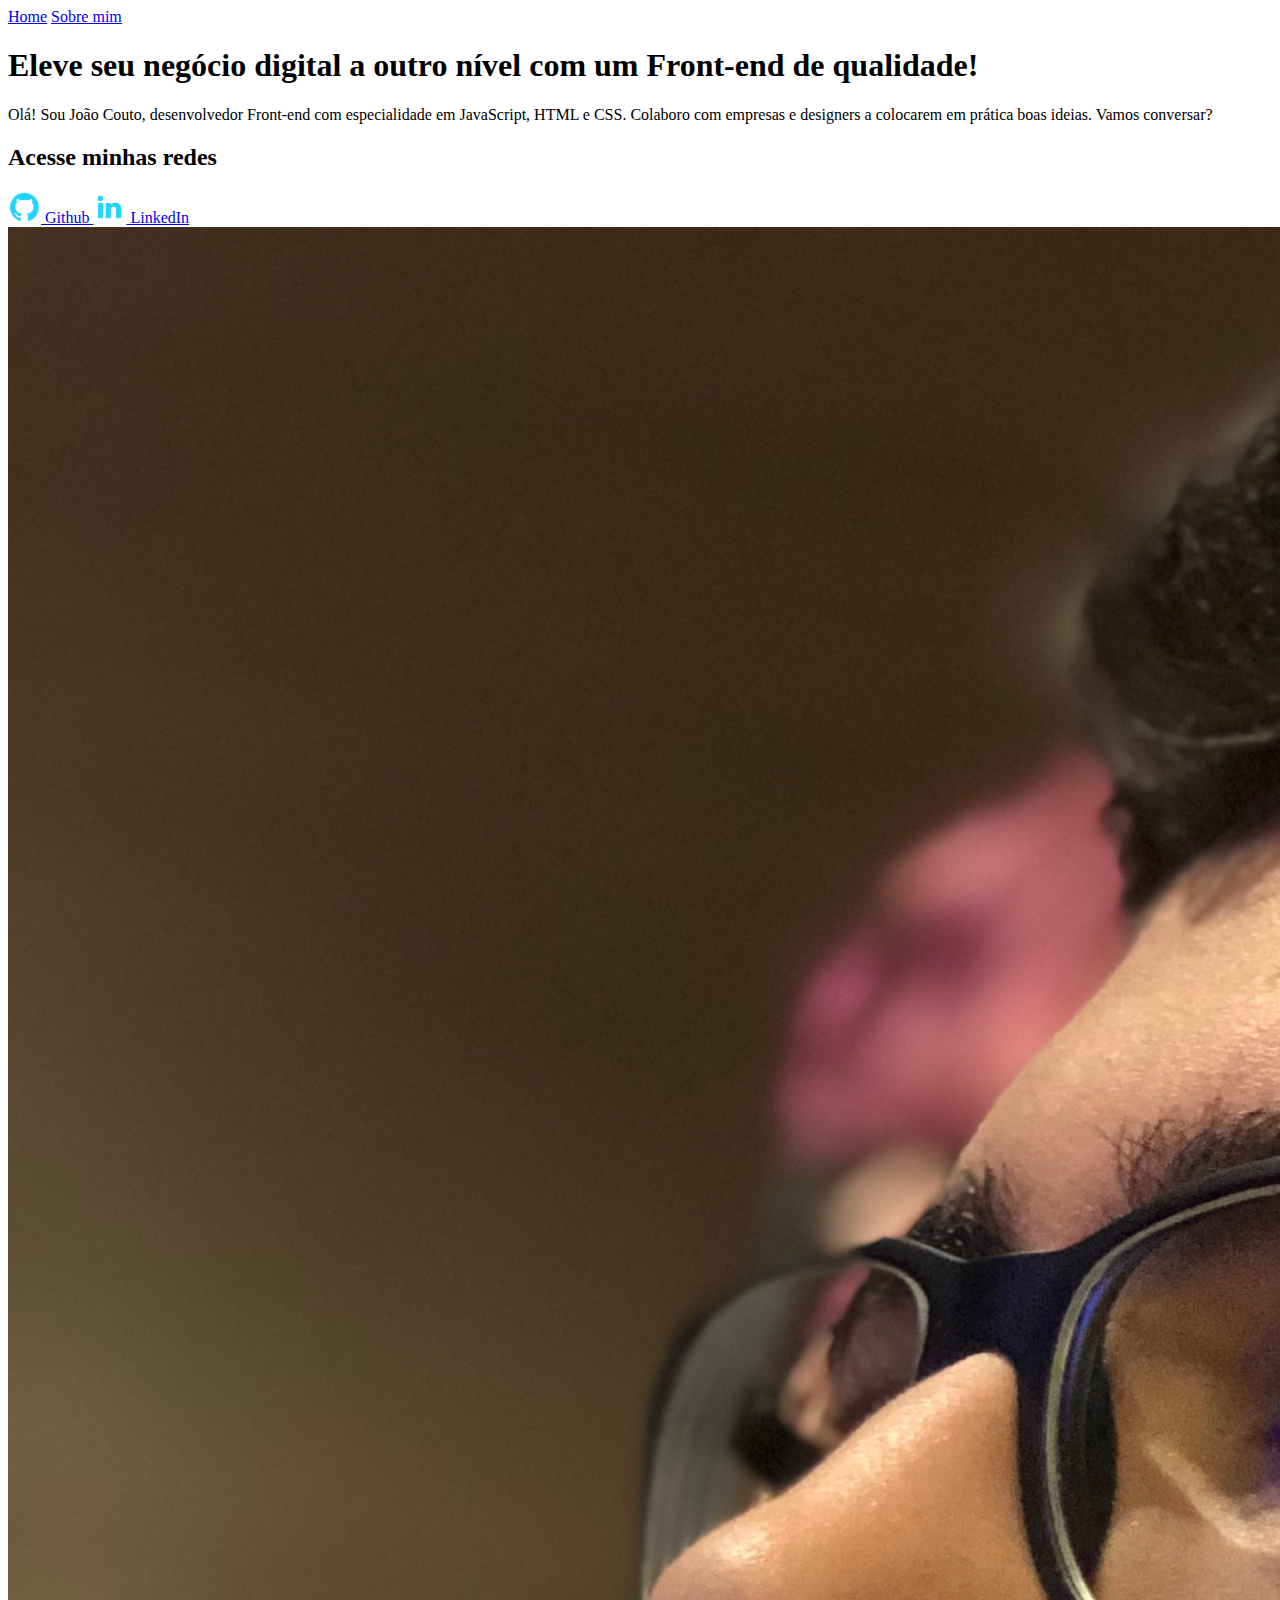
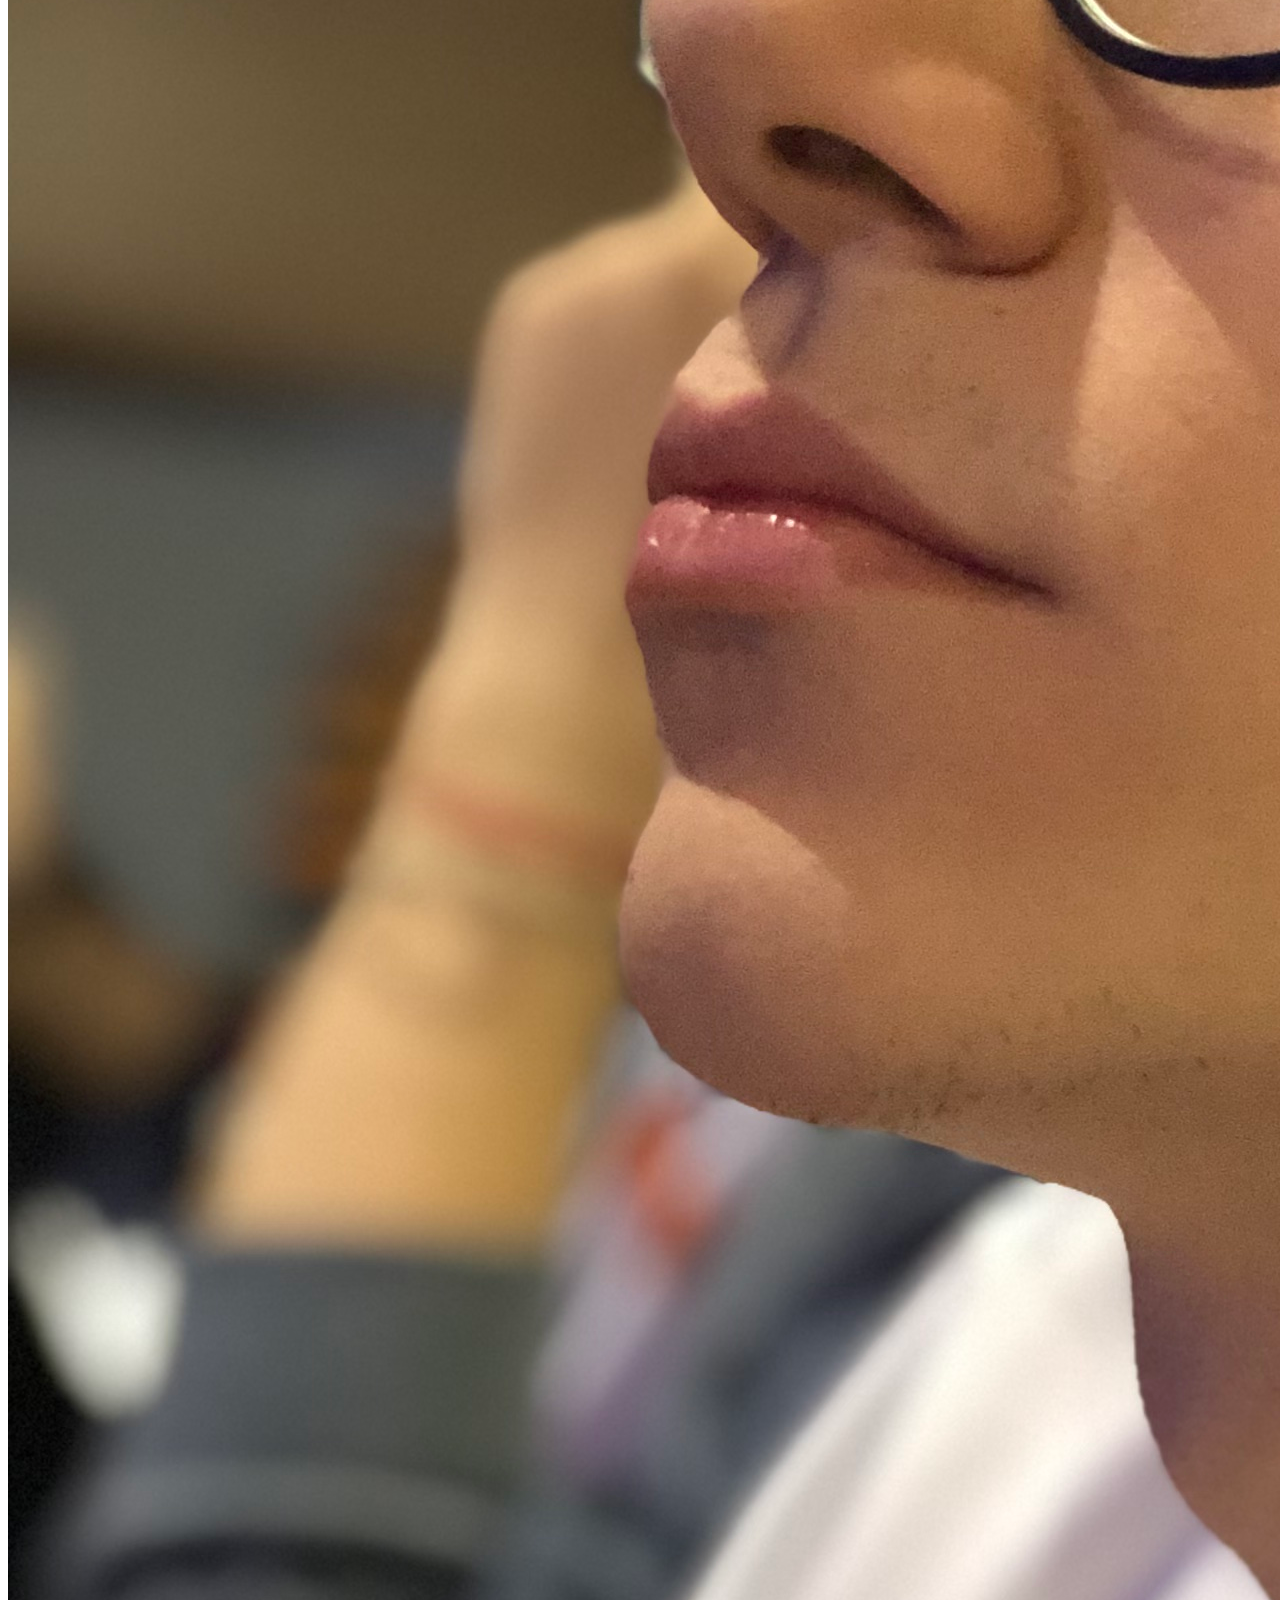
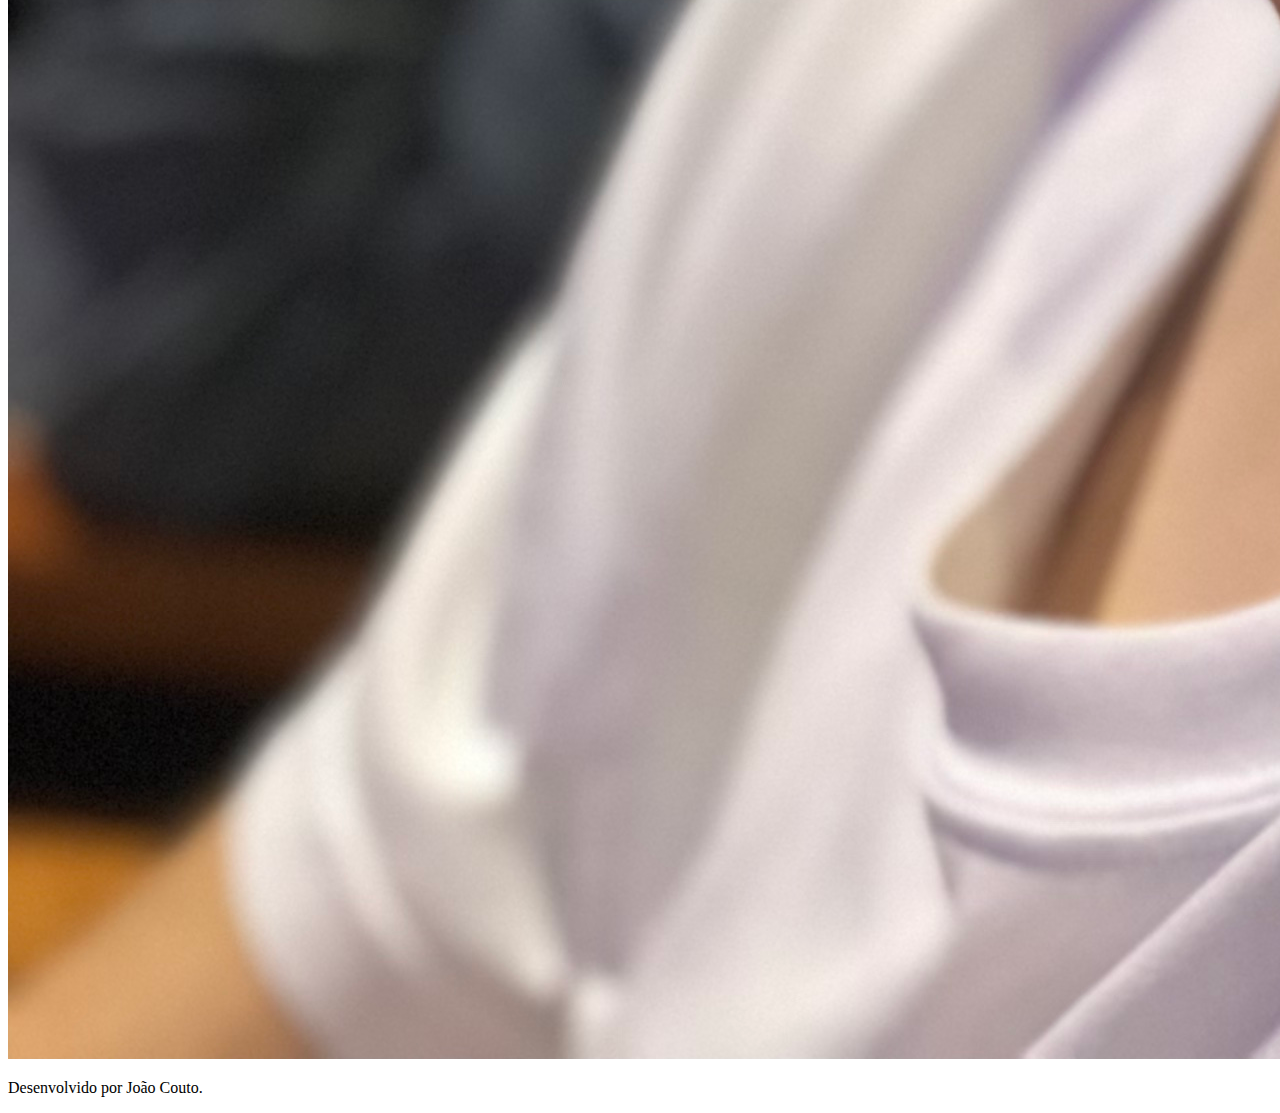
==== index.html @ 77a0e966 "Add files via upload" ====
<!DOCTYPE html>
<html lang="pt-br">

<head>
    <meta charset="UTF-8">
    <meta name="viewport" content="width=device-width, initial-scale=1.0">
    <title>Portfolio</title>
    <link rel="stylesheet" href="style.css">
</head>

<body>
    <header class="cabecalho">
        <nav class="cabecalho__menu">
            <a class="cabecalho__menu__link" href="index.html">Home</a>
            <a class="cabecalho__menu__link" href="about.html">Sobre mim</a>
        </nav>
    </header>
    <main class="apresentacao">
        <section class="apresentacao__conteudo">
        <h1 class="apresentacao__conteudo__titulo">
            Eleve seu negócio digital a outro nível  <strong class="titulo-destaque">com um Front-end de qualidade!</strong>
        </h1>
        <p class="apresentacao__conteudo__texto">
            Olá! Sou João Couto, desenvolvedor Front-end com especialidade em JavaScript, HTML e CSS. Colaboro com empresas e designers a colocarem em prática boas ideias. Vamos conversar?
        </p>
        <div class="apresentacao__links">
            <h2 class="apresentacao__links__subtitulo">Acesse minhas redes</h2>
            <a class="apresentacao__links__navegacao" href="https://github.com/joaopcouto" target="_blank">
                <img src="assets/github.png" alt="Github">
                Github
            </a>
            <a class="apresentacao__links__navegacao" href="https://linkedin.com/in/joaopedrocouto7/" target="_blank">
                <img src="assets/linkedin.png" alt="LinkedIn">
                LinkedIn
            </a>
        </div>
    </section>
        <img class="apresentacao__imagem" src="assets/Foto-de-Joao-Couto.jpg" alt="Foto de João Couto">
    </main>
    <footer class="rodape">
        <p>Desenvolvido por João Couto.</p>
    </footer>
</body>

</html>
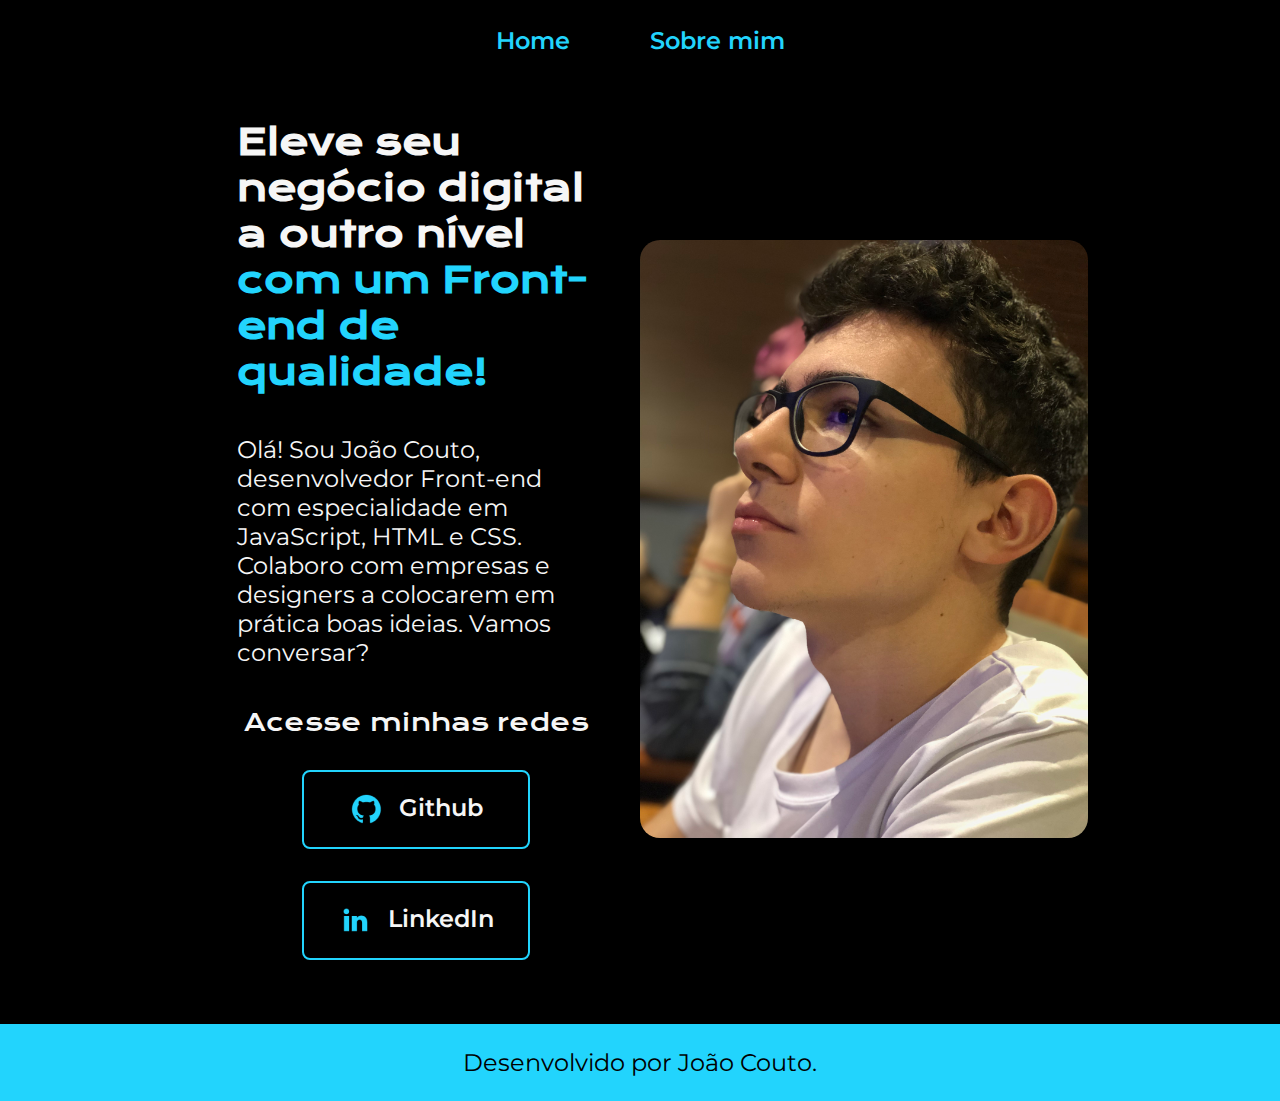
==== commit c71df380: "Add files via upload" ====
--- a/index.html
+++ b/index.html
@@ -5,7 +5,7 @@
     <meta charset="UTF-8">
     <meta name="viewport" content="width=device-width, initial-scale=1.0">
     <title>Portfolio</title>
-    <link rel="stylesheet" href="style.css">
+    <link rel="stylesheet" href="styles/style.css">
 </head>
 
 <body>
--- a/styles/style.css
+++ b/styles/style.css
@@ -0,0 +1,136 @@
+@import url('https://fonts.googleapis.com/css2?family=Krona+One&family=Montserrat:wght@400;600&display=swap');
+
+:root {
+    --cor-primaria: #000000;
+    --cor-secundaria: #F6F6F6;
+    --cor-terciaria: #22D4FD;
+    --cor-hover: #272727;
+
+    --fonte-primaria: 'Krona One', sans-serif;
+    --fonte-secundaria: 'Montserrat', sans-serif;
+}
+*{
+    margin: 0;
+    padding: 0;
+}
+
+body{
+    box-sizing: border-box;
+    background-color: var(--cor-primaria);
+    color: var(--cor-secundaria);
+}
+.cabecalho{
+    padding: 2% 0% 0% 0%;
+    display: flex;
+    justify-content: center;
+}
+.cabecalho__menu{
+    display: flex;
+    gap: 80px;
+    padding: 0% 4%;
+}
+.cabecalho__menu__link{
+    font-family: var(--fonte-secundaria);
+    font-size: 1.5rem;
+    font-weight: 600;
+    color: var(--cor-terciaria);
+    text-decoration: none;
+}
+.apresentacao{
+    padding: 5% 15%;
+    display: flex;
+    align-items: center;
+    justify-content: space-between;
+    gap: 82;
+}
+.apresentacao__conteudo{
+    width: 50%;
+    display: flex;
+    flex-direction: column;
+    gap: 40px;
+}
+
+.apresentacao__conteudo__titulo{
+    font-size: 2.25rem;
+    font-family: var(--fonte-primaria);
+    padding: 0% 10%;
+}
+.titulo-destaque{
+    color: var(--cor-terciaria);
+}
+.apresentacao__conteudo__texto{
+    font-size: 1.5rem;
+    font-family: var(--fonte-secundaria);
+    padding: 0% 10%;
+}
+
+.apresentacao__links{
+    display: flex;
+    flex-direction: column;
+    justify-content: space-between;
+    align-items: center;
+    gap: 32px;
+}
+.apresentacao__links__subtitulo{
+    font-family: var(--fonte-primaria);
+    font-weight: 400;
+    font-size: 1.5rem;
+}
+.apresentacao__links__navegacao{
+    display: flex;
+    justify-content: center;
+    gap: 16px;
+    border: 2px solid var(--cor-terciaria);
+    width: 50%;
+    text-align: center;
+    border-radius: 8px;
+    font-size: 1.5rem;
+    font-weight: 600;
+    padding: 21.5px 0;
+    text-decoration: none;
+    color: var(--cor-secundaria);
+    font-family: var(--fonte-secundaria);
+}
+.apresentacao__links__link:hover{
+    background-color: var(--cor-hover);
+}
+.apresentacao__imagem {
+    width: 50%;
+    border-radius: 20px;
+}
+.rodape{
+    color: var(--cor-primaria);
+    background-color: var(--cor-terciaria);
+    padding: 24px;
+    text-align: center;
+    font-family: var(--fonte-secundaria);
+    font-size: 1.5rem;
+    font-weight: 400;
+}
+
+@media (max-width: 1200px) {
+    .cabecalho {
+        padding: 10%;
+    }  
+    
+    .cabecalho__menu {
+        justify-content: center;
+    }
+    
+    .apresentacao {
+        flex-direction: column-reverse;
+        padding: 5%;
+      }
+    
+    .apresentacao__conteudo {
+        width: auto;
+    }
+
+    .apresentacao__conteudo__titulo {
+        padding: 5%;
+    }
+
+    .apresentacao__links__navegacao {
+        width: 80%;
+    }
+}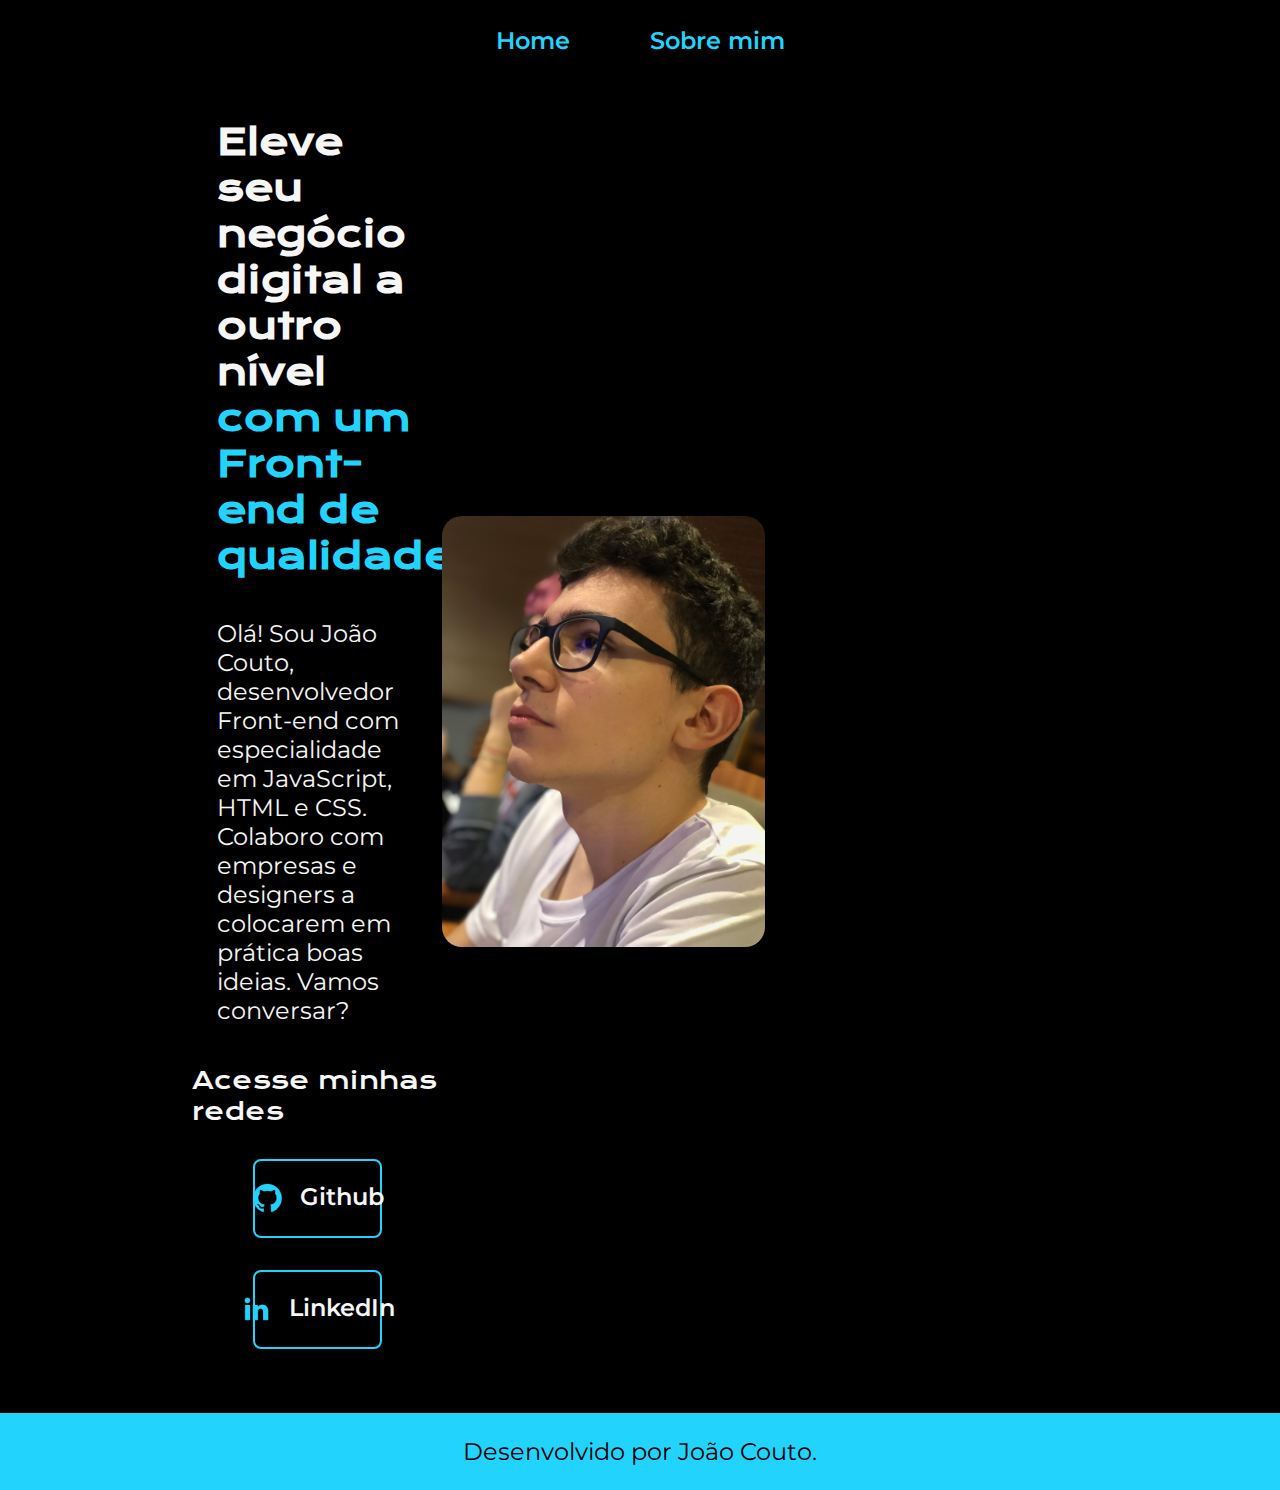
==== commit 9909b808: "Add files via upload" ====
--- a/index.html
+++ b/index.html
@@ -35,7 +35,9 @@
             </a>
         </div>
     </section>
+        <div class="apresentacao__imagem__conteudo">
         <img class="apresentacao__imagem" src="assets/Foto-de-Joao-Couto.jpg" alt="Foto de João Couto">
+        </div>
     </main>
     <footer class="rodape">
         <p>Desenvolvido por João Couto.</p>
--- a/styles/style.css
+++ b/styles/style.css
@@ -126,6 +126,13 @@
         width: auto;
     }
 
+    .apresentacao__imagem__conteudo {
+        margin-top: 3%;
+        width: 100%;
+        display: flex;
+        justify-content: center;
+    }
+
     .apresentacao__conteudo__titulo {
         padding: 5%;
     }
